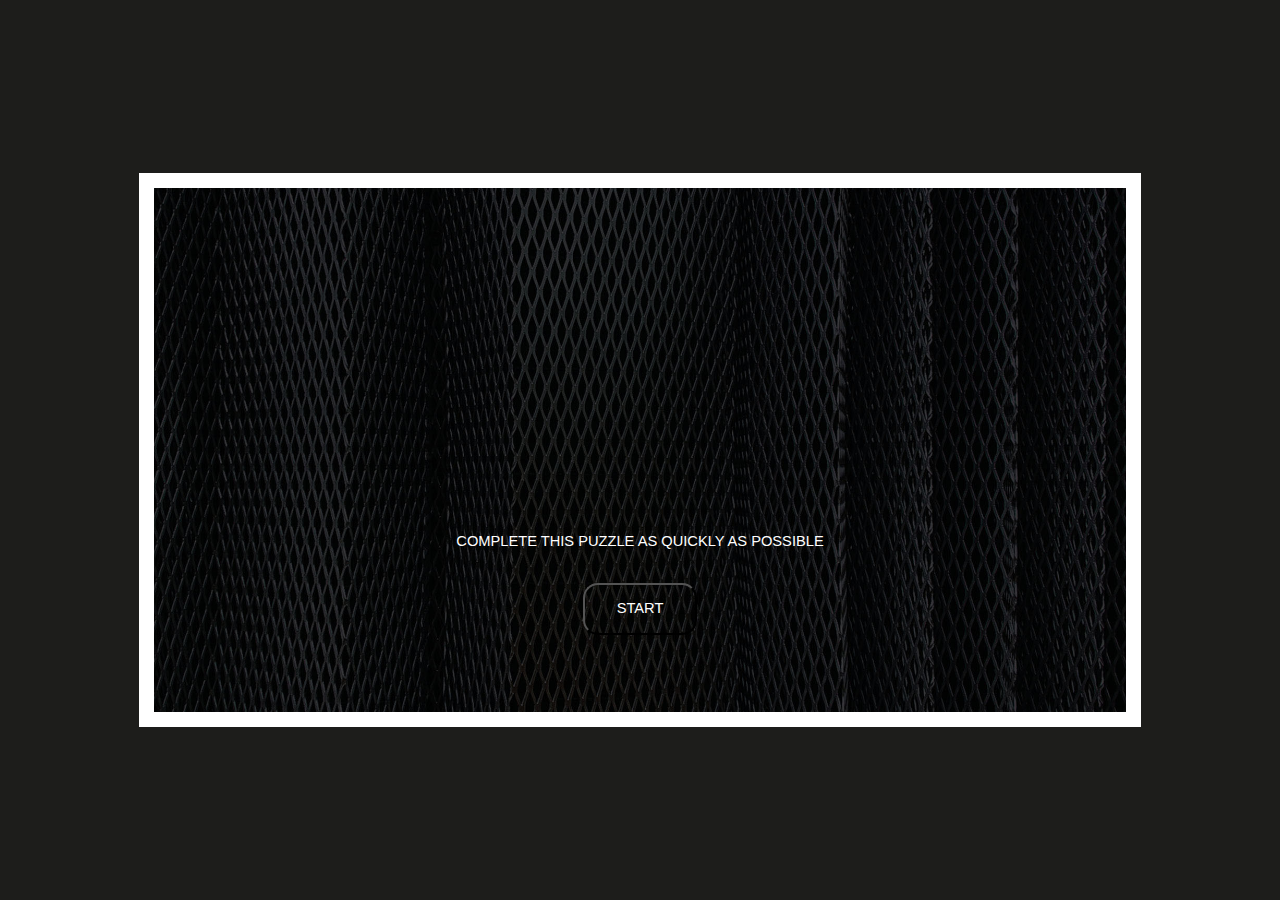
==== index.html @ ca6f5297 "Initial commit" ====
<!DOCTYPE HTML>
<html>
	<head>
		<title>SXSW - Challenge Two</title>
		<meta name="description" content="">
		<meta charset="utf-8" />
		<meta name="viewport" content="width=device-width, initial-scale=1" />
		<link rel="stylesheet" href="css/main.css" />
	</head>
	<body>
		<div class="outer">
  			<div class="middle">
   				<div class="inner">
   					<img id="sxsw" src="img/SXSW_logo.png" alt="SXSW"/>
					<p>COMPLETE THIS PUZZLE AS QUICKLY AS POSSIBLE</p>
					<form action="puzzle.html">
						<input id="submit" type="submit" value="START">
					</form>
		    	</div>
			</div>
		</div>

	<!--Scripts-->
	<script src="js/jquery-3.2.1.js"></script>
	<script src="js/custom.js"></script>

	</body>
</html>
---- css/main.css ----
@import url(fonts.css);

/* Reset */

	html, body, div, span, applet, object, iframe, h1, h2, h3, h4, h5, h6, p, blockquote, pre, a, abbr, acronym, address, big, cite, code, del, dfn, em, img, ins, kbd, q, s, samp, small, strike, strong, sub, sup, tt, var, b, u, i, center, dl, dt, dd, ol, ul, li, fieldset, form, label, legend, table, caption, tbody, tfoot, thead, tr, th, td, article, aside, canvas, details, embed, figure, figcaption, footer, header, hgroup, menu, nav, output, ruby, section, summary, time, mark, audio, video {
		margin: 0;
		padding: 0;
		border: 0;
		font-size: 100%;
		font: inherit;
		vertical-align: baseline;
	}

	article, aside, details, figcaption, figure, footer, header, hgroup, menu, nav, section {
		display: block;
	}

	body {
		line-height: 1;
	}

	ol, ul {
		list-style: none;
	}

	blockquote, q {
		quotes: none;
	}

	blockquote:before, blockquote:after, q:before, q:after {
		content: '';
		content: none;
	}

	table {
		border-collapse: collapse;
		border-spacing: 0;
	}

	body {
		-webkit-text-size-adjust: none;
	}


/* Basic */

	@-ms-viewport {
		width: device-width;
	}

	body {
		-ms-overflow-style: scrollbar;
		overflow-x: hidden;
		background: #1d1d1b;
		color: white;
		background-size: cover;
		text-align: center;
	}

	@media screen and (max-width: 480px) {

		html, body {
			min-width: 320px;
		}
	}

/* Type */

	body, input, select, textarea {
		font-family: Helvetica, sans-serif;
		font-size: 11pt;
		line-height: 1.2em;
		-moz-osx-font-smoothing: grayscale;
		-webkit-font-smoothing: antialiased;
		text-transform: uppercase;
	}

	a {
		text-decoration: none;
		color: #ff6600;
	    transition: all .3s ease;
	}

		a:hover {
		}

	strong, b {
		font-weight: bold;
	}

	em, i {
		font-style: italic;
	}

	p {
		margin: 0 1em 1em 1em;
	}

	h1, h2, h3, h4, h5, h6 {
		line-height: 1.2em;
		margin: 0 1em;
	}

		h1 a, h2 a, h3 a, h4 a, h5 a, h6 a {
			color: inherit;
		}

	h1 {
		font-size: 4em;
	}

	h2 {
		font-size: 2.4em;
	}

	h3 {
		font-size: 1.8em;
	}

	h4 {
		font-size: 1.5em;
	}

	h5 {
		font-size: 1.2em;
	}

	h6 {
		font-size: 1.1em;
	}

	sub {
		font-size: 0.8em;
		position: relative;
		top: 0.5em;
	}

	sup {
		font-size: 0.8em;
		position: relative;
		top: -0.5em;
	}

	blockquote {
		border-left: solid 4px #c9c9c9;
		font-style: italic;
		margin: 0 0 2em 0;
		padding: 0.5em 0 0.5em 2em;
	}

	code {
		background: rgba(144, 144, 144, 0.075);
		border: solid 1px #c9c9c9;
		font-family: "Courier New", monospace;
		font-size: 1em;
		margin: 0 0.25em;
		padding: 0.25em 0.65em;
	}

	pre {
		-webkit-overflow-scrolling: touch;
		font-family: "Courier New", monospace;
		font-size: 1em;
		margin: 0 0 2em 0;
	}

		pre code {
			display: block;
			line-height: 1.75;
			padding: 1em 1.5em;
			overflow-x: auto;
		}

	hr {
		border: 0;
		border-bottom: solid 1px #dfdfdf;
		margin: 2em 0;
	}

		hr.major {
			margin: 3em 0;
		}

	/* Home Screen */
	
	.outer {
	    display: table;
	    position: absolute;
	    height: 100%;
	    width: 100%;
	}

	.middle {
	    display: table-cell;
	    vertical-align: middle;
	}

	.inner {
	    margin: 2em auto;
		border: 15px solid white;
		width: 76%;
		padding: 4em 0;
		background: url('../img/bg-2.jpg');
		background-size: cover;
		background-repeat: no-repeat;
		max-width: 1080px;
	}

	form{
		padding: 1em 0;
	}

	form input[type=text]{
		opacity: 0.7;
		min-width: 190px;
		border-radius: 7px;
		border: 0;
		outline: 0;
		height: 1.7em;
		text-align: center;
		font-size: 14px;
		line-height: 1.7em;
		color: #ff6600;
	}

	form input[type=submit]{
	    background-color: transparent;
	    border-width: 2px;
		border-radius: 15px;
	    color: white;
	    padding: 15px 32px;
	    text-align: center;
	    text-decoration: none;
	    margin: 4px 2px;
	    cursor: pointer;
	}

	img{
		display: block;
		margin: 2em auto;
		width: 90%;
		padding: 0 5%;
	}

	#clock-wrapper{
		margin: 0 auto;
		max-width: 320px;
	}

	#locker{
		max-width: 420px;
	}

	#N3546{
		max-width: 130px;
	}

	#qrcode{
		width: 100px;
	}

	#applewallet{
		max-width: 240px;
		padding-right: 1em;
		padding-left: 1em;
	}

	#mobilemessage, #applewallet, #walletpasses, #cheat{
		display: none;
	}

	#cheat span{
		color: #ff6600;
		cursor: pointer;
	}

	@media only screen and (max-width: 760px) {

		#nike{
			max-width: 100px;
		}

		#locker{
			max-width: 250px;
		}

		#N3546{
			max-width: 100px;
		}

		#desktopmessage, #qrcode{
			display: none;
		}

		#applewallet, #mobilemessage{
			display: block;
		}

		.inner {
		    margin: 0 auto;
			border: 10px solid white;
			width: calc(100% - 20px);
			padding: 1em 0;
		}

		.inner.puzzlepage{
			border: 0;
			width: 100%;
			height: 100%
		}
	}
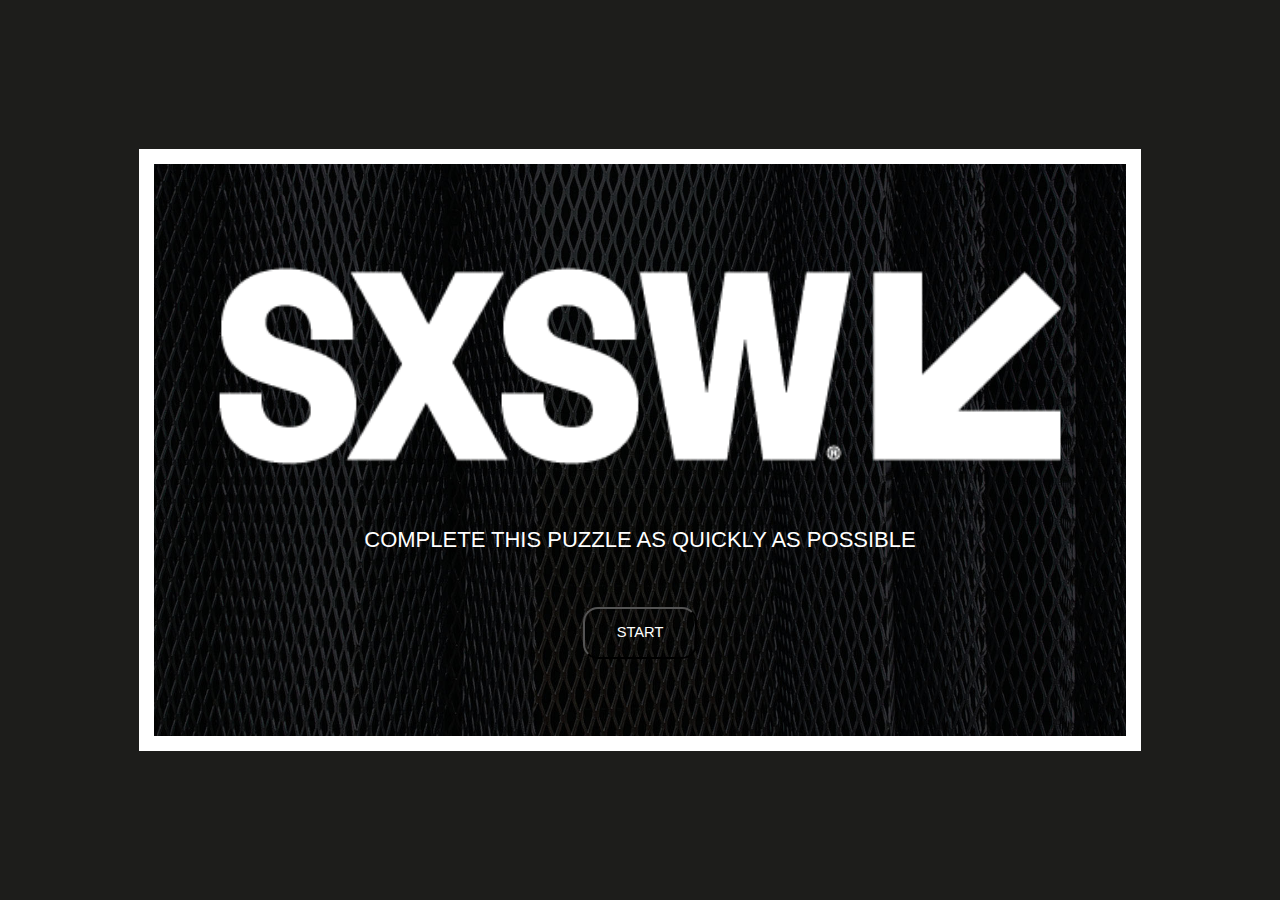
==== commit 53da86d5: "Finished version" ====
--- a/index.html
+++ b/index.html
@@ -1,4 +1,4 @@
-<!DOCTYPE HTML>
+﻿<!DOCTYPE HTML>
 <html>
 	<head>
 		<title>SXSW - Challenge Two</title>
@@ -10,13 +10,15 @@
 	<body>
 		<div class="outer">
   			<div class="middle">
-   				<div class="inner">
-   					<img id="sxsw" src="img/SXSW_logo.png" alt="SXSW"/>
-					<p>COMPLETE THIS PUZZLE AS QUICKLY AS POSSIBLE</p>
-					<form action="puzzle.html">
-						<input id="submit" type="submit" value="START">
-					</form>
-		    	</div>
+                <div class="inner">
+                    <img id="sxsw" src="img/SXSW-main.png" alt="SXSW" />
+                    <br />
+                    <h4>COMPLETE THIS PUZZLE AS QUICKLY AS POSSIBLE</h4>
+                    <br /><br />
+                    <form action="puzzle.html">
+                        <input id="submit" type="submit" value="START">
+                    </form>
+                </div>
 			</div>
 		</div>
 
--- a/css/main.css
+++ b/css/main.css
@@ -2,310 +2,313 @@
 
 /* Reset */
 
-	html, body, div, span, applet, object, iframe, h1, h2, h3, h4, h5, h6, p, blockquote, pre, a, abbr, acronym, address, big, cite, code, del, dfn, em, img, ins, kbd, q, s, samp, small, strike, strong, sub, sup, tt, var, b, u, i, center, dl, dt, dd, ol, ul, li, fieldset, form, label, legend, table, caption, tbody, tfoot, thead, tr, th, td, article, aside, canvas, details, embed, figure, figcaption, footer, header, hgroup, menu, nav, output, ruby, section, summary, time, mark, audio, video {
-		margin: 0;
-		padding: 0;
-		border: 0;
-		font-size: 100%;
-		font: inherit;
-		vertical-align: baseline;
-	}
-
-	article, aside, details, figcaption, figure, footer, header, hgroup, menu, nav, section {
-		display: block;
-	}
-
-	body {
-		line-height: 1;
-	}
-
-	ol, ul {
-		list-style: none;
-	}
-
-	blockquote, q {
-		quotes: none;
-	}
-
-	blockquote:before, blockquote:after, q:before, q:after {
-		content: '';
-		content: none;
-	}
-
-	table {
-		border-collapse: collapse;
-		border-spacing: 0;
-	}
-
-	body {
-		-webkit-text-size-adjust: none;
-	}
+html, body, div, span, applet, object, iframe, h1, h2, h3, h4, h5, h6, p, blockquote, pre, a, abbr, acronym, address, big, cite, code, del, dfn, em, img, ins, kbd, q, s, samp, small, strike, strong, sub, sup, tt, var, b, u, i, center, dl, dt, dd, ol, ul, li, fieldset, form, label, legend, table, caption, tbody, tfoot, thead, tr, th, td, article, aside, canvas, details, embed, figure, figcaption, footer, header, hgroup, menu, nav, output, ruby, section, summary, time, mark, audio, video {
+    margin: 0;
+    padding: 0;
+    border: 0;
+    font-size: 100%;
+    font: inherit;
+    vertical-align: baseline;
+}
+
+article, aside, details, figcaption, figure, footer, header, hgroup, menu, nav, section {
+    display: block;
+}
+
+body {
+    line-height: 1;
+}
+
+ol, ul {
+    list-style: none;
+}
+
+blockquote, q {
+    quotes: none;
+}
+
+    blockquote:before, blockquote:after, q:before, q:after {
+        content: '';
+        content: none;
+    }
+
+table {
+    border-collapse: collapse;
+    border-spacing: 0;
+}
+
+body {
+    -webkit-text-size-adjust: none;
+}
 
 
 /* Basic */
 
-	@-ms-viewport {
-		width: device-width;
-	}
-
-	body {
-		-ms-overflow-style: scrollbar;
-		overflow-x: hidden;
-		background: #1d1d1b;
-		color: white;
-		background-size: cover;
-		text-align: center;
-	}
-
-	@media screen and (max-width: 480px) {
-
-		html, body {
-			min-width: 320px;
-		}
-	}
+@-ms-viewport {
+    width: device-width;
+}
+
+body {
+    -ms-overflow-style: scrollbar;
+    overflow-x: hidden;
+    background: #1d1d1b;
+    color: white;
+    background-size: cover;
+    text-align: center;
+}
+
+@media screen and (max-width: 480px) {
+
+    html, body {
+        min-width: 320px;
+    }
+}
 
 /* Type */
 
-	body, input, select, textarea {
-		font-family: Helvetica, sans-serif;
-		font-size: 11pt;
-		line-height: 1.2em;
-		-moz-osx-font-smoothing: grayscale;
-		-webkit-font-smoothing: antialiased;
-		text-transform: uppercase;
-	}
-
-	a {
-		text-decoration: none;
-		color: #ff6600;
-	    transition: all .3s ease;
-	}
-
-		a:hover {
-		}
-
-	strong, b {
-		font-weight: bold;
-	}
-
-	em, i {
-		font-style: italic;
-	}
-
-	p {
-		margin: 0 1em 1em 1em;
-	}
-
-	h1, h2, h3, h4, h5, h6 {
-		line-height: 1.2em;
-		margin: 0 1em;
-	}
-
-		h1 a, h2 a, h3 a, h4 a, h5 a, h6 a {
-			color: inherit;
-		}
-
-	h1 {
-		font-size: 4em;
-	}
-
-	h2 {
-		font-size: 2.4em;
-	}
-
-	h3 {
-		font-size: 1.8em;
-	}
-
-	h4 {
-		font-size: 1.5em;
-	}
-
-	h5 {
-		font-size: 1.2em;
-	}
-
-	h6 {
-		font-size: 1.1em;
-	}
-
-	sub {
-		font-size: 0.8em;
-		position: relative;
-		top: 0.5em;
-	}
-
-	sup {
-		font-size: 0.8em;
-		position: relative;
-		top: -0.5em;
-	}
-
-	blockquote {
-		border-left: solid 4px #c9c9c9;
-		font-style: italic;
-		margin: 0 0 2em 0;
-		padding: 0.5em 0 0.5em 2em;
-	}
-
-	code {
-		background: rgba(144, 144, 144, 0.075);
-		border: solid 1px #c9c9c9;
-		font-family: "Courier New", monospace;
-		font-size: 1em;
-		margin: 0 0.25em;
-		padding: 0.25em 0.65em;
-	}
-
-	pre {
-		-webkit-overflow-scrolling: touch;
-		font-family: "Courier New", monospace;
-		font-size: 1em;
-		margin: 0 0 2em 0;
-	}
-
-		pre code {
-			display: block;
-			line-height: 1.75;
-			padding: 1em 1.5em;
-			overflow-x: auto;
-		}
-
-	hr {
-		border: 0;
-		border-bottom: solid 1px #dfdfdf;
-		margin: 2em 0;
-	}
-
-		hr.major {
-			margin: 3em 0;
-		}
-
-	/* Home Screen */
-	
-	.outer {
-	    display: table;
-	    position: absolute;
-	    height: 100%;
-	    width: 100%;
-	}
-
-	.middle {
-	    display: table-cell;
-	    vertical-align: middle;
-	}
-
-	.inner {
-	    margin: 2em auto;
-		border: 15px solid white;
-		width: 76%;
-		padding: 4em 0;
-		background: url('../img/bg-2.jpg');
-		background-size: cover;
-		background-repeat: no-repeat;
-		max-width: 1080px;
-	}
-
-	form{
-		padding: 1em 0;
-	}
-
-	form input[type=text]{
-		opacity: 0.7;
-		min-width: 190px;
-		border-radius: 7px;
-		border: 0;
-		outline: 0;
-		height: 1.7em;
-		text-align: center;
-		font-size: 14px;
-		line-height: 1.7em;
-		color: #ff6600;
-	}
-
-	form input[type=submit]{
-	    background-color: transparent;
-	    border-width: 2px;
-		border-radius: 15px;
-	    color: white;
-	    padding: 15px 32px;
-	    text-align: center;
-	    text-decoration: none;
-	    margin: 4px 2px;
-	    cursor: pointer;
-	}
-
-	img{
-		display: block;
-		margin: 2em auto;
-		width: 90%;
-		padding: 0 5%;
-	}
-
-	#clock-wrapper{
-		margin: 0 auto;
-		max-width: 320px;
-	}
-
-	#locker{
-		max-width: 420px;
-	}
-
-	#N3546{
-		max-width: 130px;
-	}
-
-	#qrcode{
-		width: 100px;
-	}
-
-	#applewallet{
-		max-width: 240px;
-		padding-right: 1em;
-		padding-left: 1em;
-	}
-
-	#mobilemessage, #applewallet, #walletpasses, #cheat{
-		display: none;
-	}
-
-	#cheat span{
-		color: #ff6600;
-		cursor: pointer;
-	}
-
-	@media only screen and (max-width: 760px) {
-
-		#nike{
-			max-width: 100px;
-		}
-
-		#locker{
-			max-width: 250px;
-		}
-
-		#N3546{
-			max-width: 100px;
-		}
-
-		#desktopmessage, #qrcode{
-			display: none;
-		}
-
-		#applewallet, #mobilemessage{
-			display: block;
-		}
-
-		.inner {
-		    margin: 0 auto;
-			border: 10px solid white;
-			width: calc(100% - 20px);
-			padding: 1em 0;
-		}
-
-		.inner.puzzlepage{
-			border: 0;
-			width: 100%;
-			height: 100%
-		}
-	}
+body, input, select, textarea {
+    font-family: Helvetica, sans-serif;
+    font-size: 11pt;
+    line-height: 1.2em;
+    -moz-osx-font-smoothing: grayscale;
+    -webkit-font-smoothing: antialiased;
+    text-transform: uppercase;
+}
+
+a {
+    text-decoration: none;
+    color: #ff6600;
+    transition: all .3s ease;
+}
+
+    a:hover {
+    }
+
+strong, b {
+    font-weight: bold;
+}
+
+em, i {
+    font-style: italic;
+}
+
+p {
+    margin: 0 1em 1em 1em;
+}
+
+h1, h2, h3, h4, h5, h6 {
+    line-height: 1.2em;
+    margin: 0 1em;
+}
+
+    h1 a, h2 a, h3 a, h4 a, h5 a, h6 a {
+        color: inherit;
+    }
+
+h1 {
+    font-size: 4em;
+}
+
+h2 {
+    font-size: 2.4em;
+}
+
+h3 {
+    font-size: 1.8em;
+}
+
+h4 {
+    font-size: 1.5em;
+}
+
+h5 {
+    font-size: 1.2em;
+}
+
+h6 {
+    font-size: 1.1em;
+}
+
+sub {
+    font-size: 0.8em;
+    position: relative;
+    top: 0.5em;
+}
+
+sup {
+    font-size: 0.8em;
+    position: relative;
+    top: -0.5em;
+}
+
+blockquote {
+    border-left: solid 4px #c9c9c9;
+    font-style: italic;
+    margin: 0 0 2em 0;
+    padding: 0.5em 0 0.5em 2em;
+}
+
+code {
+    background: rgba(144, 144, 144, 0.075);
+    border: solid 1px #c9c9c9;
+    font-family: "Courier New", monospace;
+    font-size: 1em;
+    margin: 0 0.25em;
+    padding: 0.25em 0.65em;
+}
+
+pre {
+    -webkit-overflow-scrolling: touch;
+    font-family: "Courier New", monospace;
+    font-size: 1em;
+    margin: 0 0 2em 0;
+}
+
+    pre code {
+        display: block;
+        line-height: 1.75;
+        padding: 1em 1.5em;
+        overflow-x: auto;
+    }
+
+hr {
+    border: 0;
+    border-bottom: solid 1px #dfdfdf;
+    margin: 2em 0;
+}
+
+    hr.major {
+        margin: 3em 0;
+    }
+
+/* Home Screen */
+
+.outer {
+    display: table;
+    position: absolute;
+    height: 100%;
+    width: 100%;
+}
+
+.middle {
+    display: table-cell;
+    vertical-align: middle;
+}
+
+.inner {
+    margin: 2em auto;
+    border: 15px solid white;
+    width: 76%;
+    padding: 4em 0;
+    background: url('../img/bg-2.jpg');
+    background-size: cover;
+    background-repeat: no-repeat;
+    max-width: 1080px;
+}
+
+form {
+    padding: 1em 0;
+}
+
+    form input[type=text] {
+        opacity: 0.7;
+        min-width: 190px;
+        border-radius: 7px;
+        border: 0;
+        outline: 0;
+        height: 1.7em;
+        text-align: center;
+        font-size: 14px;
+        line-height: 1.7em;
+        color: #ff6600;
+    }
+
+    form input[type=submit] {
+        background-color: transparent;
+        border-width: 2px;
+        border-radius: 15px;
+        color: white;
+        padding: 15px 32px;
+        text-align: center;
+        text-decoration: none;
+        margin: 4px 2px;
+        cursor: pointer;
+    }
+
+img {
+    display: block;
+    margin: 2em auto;
+    width: 90%;
+    padding: 0 5%;
+}
+
+#clock-wrapper {
+    margin: 0 auto;
+    max-width: 320px;
+}
+
+#locker {
+    max-width: 420px;
+}
+
+#N3546 {
+    max-width: 130px;
+}
+
+#qrcode {
+    width: 100px;
+}
+
+#applewallet {
+    max-width: 240px;
+    padding-right: 1em;
+    padding-left: 1em;
+}
+
+#mobilemessage, #applewallet, #walletpasses, #cheat {
+    display: block;
+}
+
+    #cheat span {
+        color: #ff6600;
+        cursor: pointer;
+    }
+
+#pass {
+    display: none;
+}
+
+@media only screen and (max-width: 760px) {
+    #nike {
+        max-width: 100px;
+    }
+
+    #locker {
+        max-width: 250px;
+    }
+
+    #N3546 {
+        max-width: 100px;
+    }
+
+    #desktopmessage, #qrcode {
+        display: none;
+    }
+
+    #applewallet, #mobilemessage {
+        display: block;
+    }
+
+    .inner {
+        margin: 0 auto;
+        border: 10px solid white;
+        width: calc(100% - 20px);
+        padding: 1em 0;
+    }
+
+        .inner.puzzlepage {
+            border: 0;
+            width: 100%;
+            height: 100%
+        }
+}
